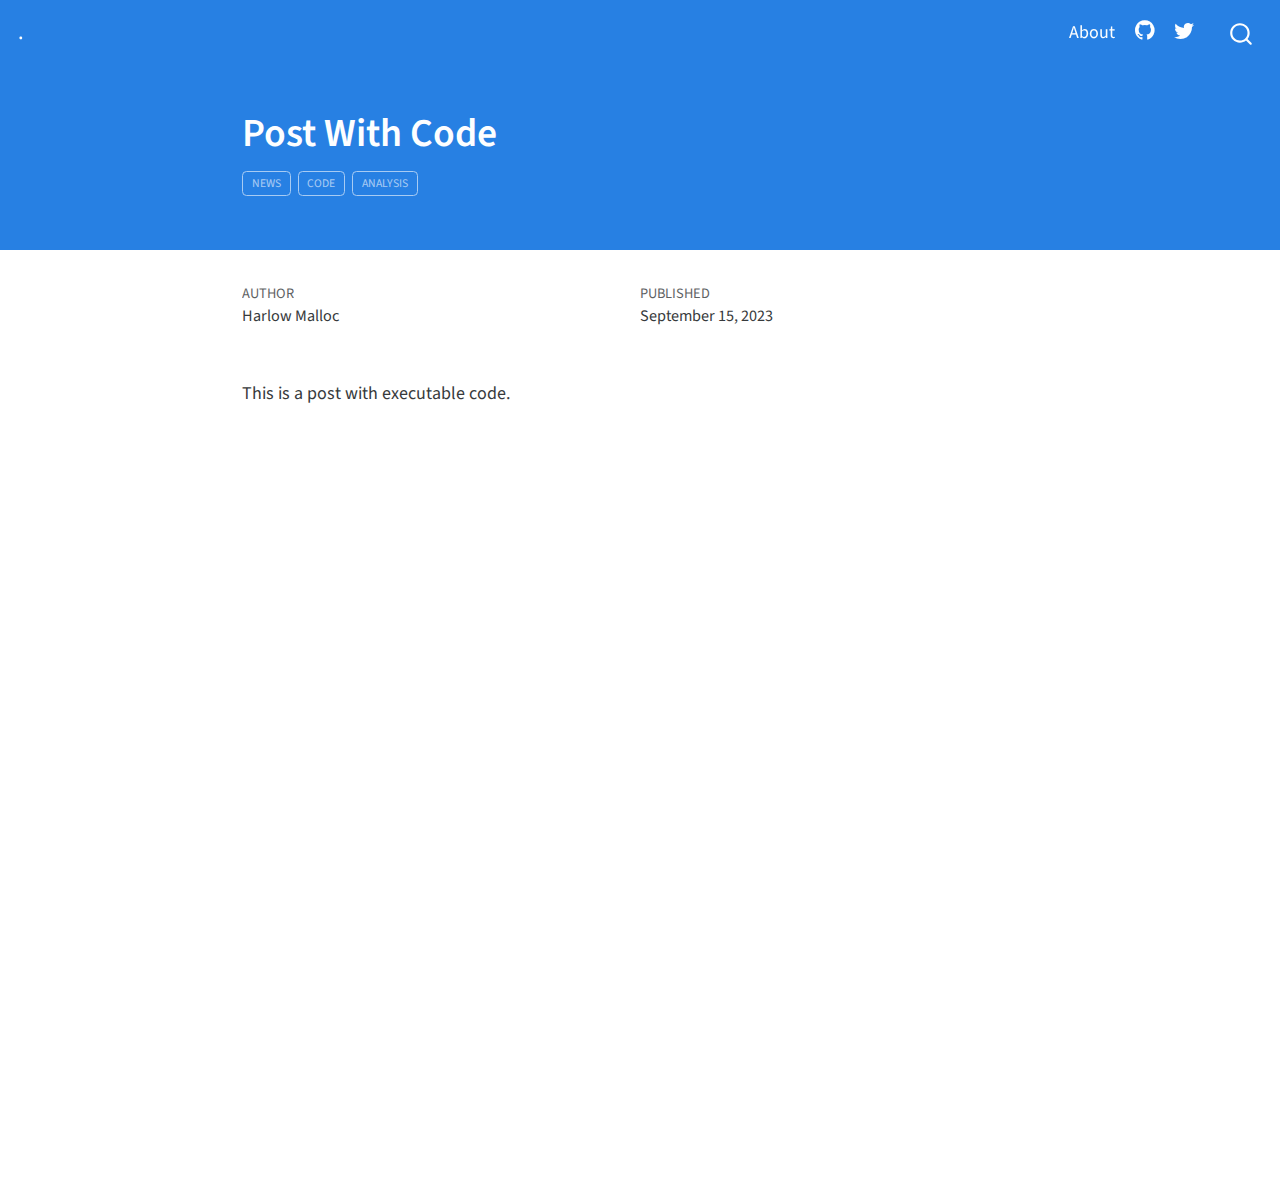
==== docs/posts/post-with-code/index.html @ dc3e9ef9 "going live" ====
<!DOCTYPE html>
<html xmlns="http://www.w3.org/1999/xhtml" lang="en" xml:lang="en"><head>

<meta charset="utf-8">
<meta name="generator" content="quarto-1.2.475">

<meta name="viewport" content="width=device-width, initial-scale=1.0, user-scalable=yes">

<meta name="author" content="Harlow Malloc">
<meta name="dcterms.date" content="2023-09-15">

<title>../.. - Post With Code</title>
<style>
code{white-space: pre-wrap;}
span.smallcaps{font-variant: small-caps;}
div.columns{display: flex; gap: min(4vw, 1.5em);}
div.column{flex: auto; overflow-x: auto;}
div.hanging-indent{margin-left: 1.5em; text-indent: -1.5em;}
ul.task-list{list-style: none;}
ul.task-list li input[type="checkbox"] {
  width: 0.8em;
  margin: 0 0.8em 0.2em -1.6em;
  vertical-align: middle;
}
</style>


<script src="../../site_libs/quarto-nav/quarto-nav.js"></script>
<script src="../../site_libs/quarto-nav/headroom.min.js"></script>
<script src="../../site_libs/clipboard/clipboard.min.js"></script>
<script src="../../site_libs/quarto-search/autocomplete.umd.js"></script>
<script src="../../site_libs/quarto-search/fuse.min.js"></script>
<script src="../../site_libs/quarto-search/quarto-search.js"></script>
<meta name="quarto:offset" content="../../">
<script src="../../site_libs/quarto-html/quarto.js"></script>
<script src="../../site_libs/quarto-html/popper.min.js"></script>
<script src="../../site_libs/quarto-html/tippy.umd.min.js"></script>
<script src="../../site_libs/quarto-html/anchor.min.js"></script>
<link href="../../site_libs/quarto-html/tippy.css" rel="stylesheet">
<link href="../../site_libs/quarto-html/quarto-syntax-highlighting.css" rel="stylesheet" id="quarto-text-highlighting-styles">
<script src="../../site_libs/bootstrap/bootstrap.min.js"></script>
<link href="../../site_libs/bootstrap/bootstrap-icons.css" rel="stylesheet">
<link href="../../site_libs/bootstrap/bootstrap.min.css" rel="stylesheet" id="quarto-bootstrap" data-mode="light">
<script id="quarto-search-options" type="application/json">{
  "location": "navbar",
  "copy-button": false,
  "collapse-after": 3,
  "panel-placement": "end",
  "type": "overlay",
  "limit": 20,
  "language": {
    "search-no-results-text": "No results",
    "search-matching-documents-text": "matching documents",
    "search-copy-link-title": "Copy link to search",
    "search-hide-matches-text": "Hide additional matches",
    "search-more-match-text": "more match in this document",
    "search-more-matches-text": "more matches in this document",
    "search-clear-button-title": "Clear",
    "search-detached-cancel-button-title": "Cancel",
    "search-submit-button-title": "Submit"
  }
}</script>


<link rel="stylesheet" href="../../styles.css">
</head>

<body class="nav-fixed fullcontent">

<div id="quarto-search-results"></div>
  <header id="quarto-header" class="headroom fixed-top">
    <nav class="navbar navbar-expand-lg navbar-dark ">
      <div class="navbar-container container-fluid">
      <div class="navbar-brand-container">
    <a class="navbar-brand" href="../../index.html">
    <span class="navbar-title">.</span>
    </a>
  </div>
          <button class="navbar-toggler" type="button" data-bs-toggle="collapse" data-bs-target="#navbarCollapse" aria-controls="navbarCollapse" aria-expanded="false" aria-label="Toggle navigation" onclick="if (window.quartoToggleHeadroom) { window.quartoToggleHeadroom(); }">
  <span class="navbar-toggler-icon"></span>
</button>
          <div class="collapse navbar-collapse" id="navbarCollapse">
            <ul class="navbar-nav navbar-nav-scroll ms-auto">
  <li class="nav-item">
    <a class="nav-link" href="../../about.html">
 <span class="menu-text">About</span></a>
  </li>  
  <li class="nav-item compact">
    <a class="nav-link" href="https://github.com/"><i class="bi bi-github" role="img">
</i> 
 <span class="menu-text"></span></a>
  </li>  
  <li class="nav-item compact">
    <a class="nav-link" href="https://twitter.com"><i class="bi bi-twitter" role="img">
</i> 
 <span class="menu-text"></span></a>
  </li>  
</ul>
              <div id="quarto-search" class="" title="Search"></div>
          </div> <!-- /navcollapse -->
      </div> <!-- /container-fluid -->
    </nav>
</header>
<!-- content -->
<header id="title-block-header" class="quarto-title-block default page-columns page-full">
  <div class="quarto-title-banner page-columns page-full">
    <div class="quarto-title column-body">
      <h1 class="title">Post With Code</h1>
                                <div class="quarto-categories">
                <div class="quarto-category">news</div>
                <div class="quarto-category">code</div>
                <div class="quarto-category">analysis</div>
              </div>
                  </div>
  </div>
    
  
  <div class="quarto-title-meta">

      <div>
      <div class="quarto-title-meta-heading">Author</div>
      <div class="quarto-title-meta-contents">
               <p>Harlow Malloc </p>
            </div>
    </div>
      
      <div>
      <div class="quarto-title-meta-heading">Published</div>
      <div class="quarto-title-meta-contents">
        <p class="date">September 15, 2023</p>
      </div>
    </div>
    
      
    </div>
    
  
  </header><div id="quarto-content" class="quarto-container page-columns page-rows-contents page-layout-article page-navbar">
<!-- sidebar -->
<!-- margin-sidebar -->
    
<!-- main -->
<main class="content quarto-banner-title-block" id="quarto-document-content">




<p>This is a post with executable code.</p>



</main> <!-- /main -->
<script id="quarto-html-after-body" type="application/javascript">
window.document.addEventListener("DOMContentLoaded", function (event) {
  const toggleBodyColorMode = (bsSheetEl) => {
    const mode = bsSheetEl.getAttribute("data-mode");
    const bodyEl = window.document.querySelector("body");
    if (mode === "dark") {
      bodyEl.classList.add("quarto-dark");
      bodyEl.classList.remove("quarto-light");
    } else {
      bodyEl.classList.add("quarto-light");
      bodyEl.classList.remove("quarto-dark");
    }
  }
  const toggleBodyColorPrimary = () => {
    const bsSheetEl = window.document.querySelector("link#quarto-bootstrap");
    if (bsSheetEl) {
      toggleBodyColorMode(bsSheetEl);
    }
  }
  toggleBodyColorPrimary();  
  const icon = "";
  const anchorJS = new window.AnchorJS();
  anchorJS.options = {
    placement: 'right',
    icon: icon
  };
  anchorJS.add('.anchored');
  const clipboard = new window.ClipboardJS('.code-copy-button', {
    target: function(trigger) {
      return trigger.previousElementSibling;
    }
  });
  clipboard.on('success', function(e) {
    // button target
    const button = e.trigger;
    // don't keep focus
    button.blur();
    // flash "checked"
    button.classList.add('code-copy-button-checked');
    var currentTitle = button.getAttribute("title");
    button.setAttribute("title", "Copied!");
    let tooltip;
    if (window.bootstrap) {
      button.setAttribute("data-bs-toggle", "tooltip");
      button.setAttribute("data-bs-placement", "left");
      button.setAttribute("data-bs-title", "Copied!");
      tooltip = new bootstrap.Tooltip(button, 
        { trigger: "manual", 
          customClass: "code-copy-button-tooltip",
          offset: [0, -8]});
      tooltip.show();    
    }
    setTimeout(function() {
      if (tooltip) {
        tooltip.hide();
        button.removeAttribute("data-bs-title");
        button.removeAttribute("data-bs-toggle");
        button.removeAttribute("data-bs-placement");
      }
      button.setAttribute("title", currentTitle);
      button.classList.remove('code-copy-button-checked');
    }, 1000);
    // clear code selection
    e.clearSelection();
  });
  function tippyHover(el, contentFn) {
    const config = {
      allowHTML: true,
      content: contentFn,
      maxWidth: 500,
      delay: 100,
      arrow: false,
      appendTo: function(el) {
          return el.parentElement;
      },
      interactive: true,
      interactiveBorder: 10,
      theme: 'quarto',
      placement: 'bottom-start'
    };
    window.tippy(el, config); 
  }
  const noterefs = window.document.querySelectorAll('a[role="doc-noteref"]');
  for (var i=0; i<noterefs.length; i++) {
    const ref = noterefs[i];
    tippyHover(ref, function() {
      // use id or data attribute instead here
      let href = ref.getAttribute('data-footnote-href') || ref.getAttribute('href');
      try { href = new URL(href).hash; } catch {}
      const id = href.replace(/^#\/?/, "");
      const note = window.document.getElementById(id);
      return note.innerHTML;
    });
  }
  const findCites = (el) => {
    const parentEl = el.parentElement;
    if (parentEl) {
      const cites = parentEl.dataset.cites;
      if (cites) {
        return {
          el,
          cites: cites.split(' ')
        };
      } else {
        return findCites(el.parentElement)
      }
    } else {
      return undefined;
    }
  };
  var bibliorefs = window.document.querySelectorAll('a[role="doc-biblioref"]');
  for (var i=0; i<bibliorefs.length; i++) {
    const ref = bibliorefs[i];
    const citeInfo = findCites(ref);
    if (citeInfo) {
      tippyHover(citeInfo.el, function() {
        var popup = window.document.createElement('div');
        citeInfo.cites.forEach(function(cite) {
          var citeDiv = window.document.createElement('div');
          citeDiv.classList.add('hanging-indent');
          citeDiv.classList.add('csl-entry');
          var biblioDiv = window.document.getElementById('ref-' + cite);
          if (biblioDiv) {
            citeDiv.innerHTML = biblioDiv.innerHTML;
          }
          popup.appendChild(citeDiv);
        });
        return popup.innerHTML;
      });
    }
  }
});
</script>
</div> <!-- /content -->



</body></html>
---- docs/site_libs/quarto-html/tippy.css ----
.tippy-box[data-animation=fade][data-state=hidden]{opacity:0}[data-tippy-root]{max-width:calc(100vw - 10px)}.tippy-box{position:relative;background-color:#333;color:#fff;border-radius:4px;font-size:14px;line-height:1.4;white-space:normal;outline:0;transition-property:transform,visibility,opacity}.tippy-box[data-placement^=top]>.tippy-arrow{bottom:0}.tippy-box[data-placement^=top]>.tippy-arrow:before{bottom:-7px;left:0;border-width:8px 8px 0;border-top-color:initial;transform-origin:center top}.tippy-box[data-placement^=bottom]>.tippy-arrow{top:0}.tippy-box[data-placement^=bottom]>.tippy-arrow:before{top:-7px;left:0;border-width:0 8px 8px;border-bottom-color:initial;transform-origin:center bottom}.tippy-box[data-placement^=left]>.tippy-arrow{right:0}.tippy-box[data-placement^=left]>.tippy-arrow:before{border-width:8px 0 8px 8px;border-left-color:initial;right:-7px;transform-origin:center left}.tippy-box[data-placement^=right]>.tippy-arrow{left:0}.tippy-box[data-placement^=right]>.tippy-arrow:before{left:-7px;border-width:8px 8px 8px 0;border-right-color:initial;transform-origin:center right}.tippy-box[data-inertia][data-state=visible]{transition-timing-function:cubic-bezier(.54,1.5,.38,1.11)}.tippy-arrow{width:16px;height:16px;color:#333}.tippy-arrow:before{content:"";position:absolute;border-color:transparent;border-style:solid}.tippy-content{position:relative;padding:5px 9px;z-index:1}
---- docs/site_libs/quarto-html/quarto-syntax-highlighting.css ----
/* quarto syntax highlight colors */
:root {
  --quarto-hl-ot-color: #003B4F;
  --quarto-hl-at-color: #657422;
  --quarto-hl-ss-color: #20794D;
  --quarto-hl-an-color: #5E5E5E;
  --quarto-hl-fu-color: #4758AB;
  --quarto-hl-st-color: #20794D;
  --quarto-hl-cf-color: #003B4F;
  --quarto-hl-op-color: #5E5E5E;
  --quarto-hl-er-color: #AD0000;
  --quarto-hl-bn-color: #AD0000;
  --quarto-hl-al-color: #AD0000;
  --quarto-hl-va-color: #111111;
  --quarto-hl-bu-color: inherit;
  --quarto-hl-ex-color: inherit;
  --quarto-hl-pp-color: #AD0000;
  --quarto-hl-in-color: #5E5E5E;
  --quarto-hl-vs-color: #20794D;
  --quarto-hl-wa-color: #5E5E5E;
  --quarto-hl-do-color: #5E5E5E;
  --quarto-hl-im-color: #00769E;
  --quarto-hl-ch-color: #20794D;
  --quarto-hl-dt-color: #AD0000;
  --quarto-hl-fl-color: #AD0000;
  --quarto-hl-co-color: #5E5E5E;
  --quarto-hl-cv-color: #5E5E5E;
  --quarto-hl-cn-color: #8f5902;
  --quarto-hl-sc-color: #5E5E5E;
  --quarto-hl-dv-color: #AD0000;
  --quarto-hl-kw-color: #003B4F;
}

/* other quarto variables */
:root {
  --quarto-font-monospace: SFMono-Regular, Menlo, Monaco, Consolas, "Liberation Mono", "Courier New", monospace;
}

pre > code.sourceCode > span {
  color: #003B4F;
}

code span {
  color: #003B4F;
}

code.sourceCode > span {
  color: #003B4F;
}

div.sourceCode,
div.sourceCode pre.sourceCode {
  color: #003B4F;
}

code span.ot {
  color: #003B4F;
}

code span.at {
  color: #657422;
}

code span.ss {
  color: #20794D;
}

code span.an {
  color: #5E5E5E;
}

code span.fu {
  color: #4758AB;
}

code span.st {
  color: #20794D;
}

code span.cf {
  color: #003B4F;
}

code span.op {
  color: #5E5E5E;
}

code span.er {
  color: #AD0000;
}

code span.bn {
  color: #AD0000;
}

code span.al {
  color: #AD0000;
}

code span.va {
  color: #111111;
}

code span.pp {
  color: #AD0000;
}

code span.in {
  color: #5E5E5E;
}

code span.vs {
  color: #20794D;
}

code span.wa {
  color: #5E5E5E;
  font-style: italic;
}

code span.do {
  color: #5E5E5E;
  font-style: italic;
}

code span.im {
  color: #00769E;
}

code span.ch {
  color: #20794D;
}

code span.dt {
  color: #AD0000;
}

code span.fl {
  color: #AD0000;
}

code span.co {
  color: #5E5E5E;
}

code span.cv {
  color: #5E5E5E;
  font-style: italic;
}

code span.cn {
  color: #8f5902;
}

code span.sc {
  color: #5E5E5E;
}

code span.dv {
  color: #AD0000;
}

code span.kw {
  color: #003B4F;
}

.prevent-inlining {
  content: "</";
}

/*# sourceMappingURL=debc5d5d77c3f9108843748ff7464032.css.map */
---- docs/styles.css ----
/* css styles */
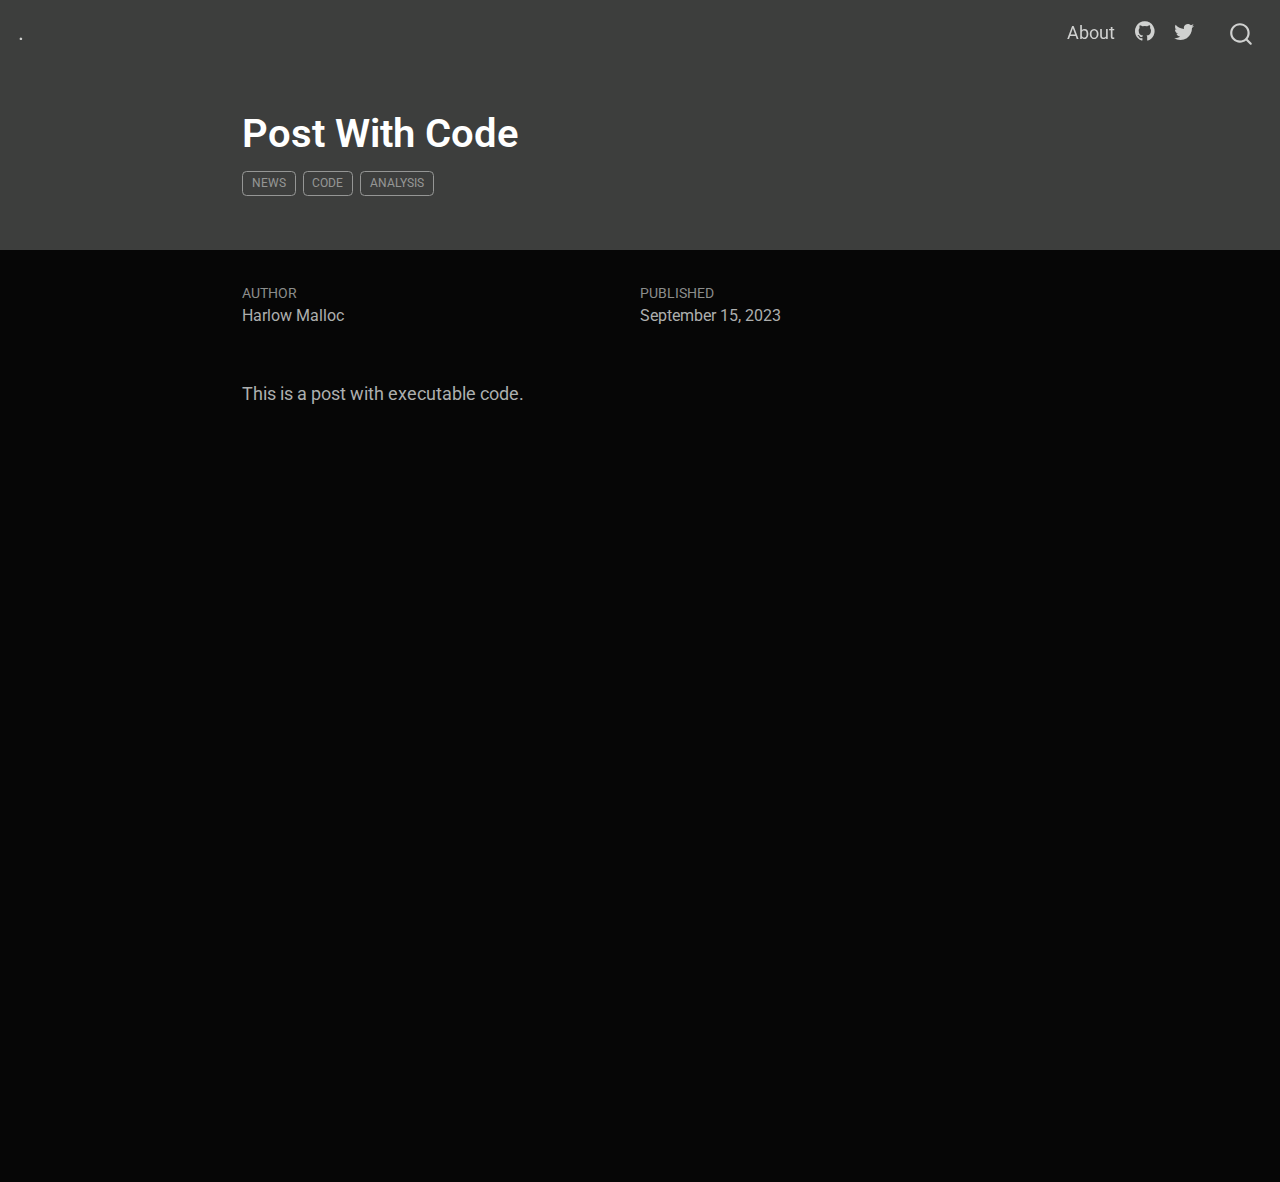
==== commit 093735f9: "new upload" ====
--- a/docs/posts/post-with-code/index.html
+++ b/docs/posts/post-with-code/index.html
@@ -37,10 +37,10 @@
 <script src="../../site_libs/quarto-html/tippy.umd.min.js"></script>
 <script src="../../site_libs/quarto-html/anchor.min.js"></script>
 <link href="../../site_libs/quarto-html/tippy.css" rel="stylesheet">
-<link href="../../site_libs/quarto-html/quarto-syntax-highlighting.css" rel="stylesheet" id="quarto-text-highlighting-styles">
+<link href="../../site_libs/quarto-html/quarto-syntax-highlighting-dark.css" rel="stylesheet" id="quarto-text-highlighting-styles">
 <script src="../../site_libs/bootstrap/bootstrap.min.js"></script>
 <link href="../../site_libs/bootstrap/bootstrap-icons.css" rel="stylesheet">
-<link href="../../site_libs/bootstrap/bootstrap.min.css" rel="stylesheet" id="quarto-bootstrap" data-mode="light">
+<link href="../../site_libs/bootstrap/bootstrap.min.css" rel="stylesheet" id="quarto-bootstrap" data-mode="dark">
 <script id="quarto-search-options" type="application/json">{
   "location": "navbar",
   "copy-button": false,
@@ -86,12 +86,12 @@
  <span class="menu-text">About</span></a>
   </li>  
   <li class="nav-item compact">
-    <a class="nav-link" href="https://github.com/"><i class="bi bi-github" role="img">
+    <a class="nav-link" href="https://github.com/DRoycroft"><i class="bi bi-github" role="img">
 </i> 
  <span class="menu-text"></span></a>
   </li>  
   <li class="nav-item compact">
-    <a class="nav-link" href="https://twitter.com"><i class="bi bi-twitter" role="img">
+    <a class="nav-link" href="https://twitter.com/DavidRoycroft6"><i class="bi bi-twitter" role="img">
 </i> 
  <span class="menu-text"></span></a>
   </li>  
--- a/docs/site_libs/quarto-html/quarto-syntax-highlighting-dark.css
+++ b/docs/site_libs/quarto-html/quarto-syntax-highlighting-dark.css
@@ -0,0 +1,187 @@
+/* quarto syntax highlight colors */
+:root {
+  --quarto-hl-al-color: #f07178;
+  --quarto-hl-an-color: #d4d0ab;
+  --quarto-hl-at-color: #00e0e0;
+  --quarto-hl-bn-color: #d4d0ab;
+  --quarto-hl-bu-color: #abe338;
+  --quarto-hl-ch-color: #abe338;
+  --quarto-hl-co-color: #f8f8f2;
+  --quarto-hl-cv-color: #ffd700;
+  --quarto-hl-cn-color: #ffd700;
+  --quarto-hl-cf-color: #ffa07a;
+  --quarto-hl-dt-color: #ffa07a;
+  --quarto-hl-dv-color: #d4d0ab;
+  --quarto-hl-do-color: #f8f8f2;
+  --quarto-hl-er-color: #f07178;
+  --quarto-hl-ex-color: #00e0e0;
+  --quarto-hl-fl-color: #d4d0ab;
+  --quarto-hl-fu-color: #ffa07a;
+  --quarto-hl-im-color: #abe338;
+  --quarto-hl-in-color: #d4d0ab;
+  --quarto-hl-kw-color: #ffa07a;
+  --quarto-hl-op-color: #ffa07a;
+  --quarto-hl-ot-color: #00e0e0;
+  --quarto-hl-pp-color: #dcc6e0;
+  --quarto-hl-re-color: #00e0e0;
+  --quarto-hl-sc-color: #abe338;
+  --quarto-hl-ss-color: #abe338;
+  --quarto-hl-st-color: #abe338;
+  --quarto-hl-va-color: #00e0e0;
+  --quarto-hl-vs-color: #abe338;
+  --quarto-hl-wa-color: #dcc6e0;
+}
+
+/* other quarto variables */
+:root {
+  --quarto-font-monospace: SFMono-Regular, Menlo, Monaco, Consolas, "Liberation Mono", "Courier New", monospace;
+}
+
+code span.al {
+  font-weight: bold;
+  color: #f07178;
+}
+
+code span.an {
+  color: #d4d0ab;
+}
+
+code span.at {
+  color: #00e0e0;
+}
+
+code span.bn {
+  color: #d4d0ab;
+}
+
+code span.bu {
+  color: #abe338;
+}
+
+code span.ch {
+  color: #abe338;
+}
+
+code span.co {
+  font-style: italic;
+  color: #f8f8f2;
+}
+
+code span.cv {
+  color: #ffd700;
+}
+
+code span.cn {
+  color: #ffd700;
+}
+
+code span.cf {
+  font-weight: bold;
+  color: #ffa07a;
+}
+
+code span.dt {
+  color: #ffa07a;
+}
+
+code span.dv {
+  color: #d4d0ab;
+}
+
+code span.do {
+  color: #f8f8f2;
+}
+
+code span.er {
+  color: #f07178;
+  text-decoration: underline;
+}
+
+code span.ex {
+  font-weight: bold;
+  color: #00e0e0;
+}
+
+code span.fl {
+  color: #d4d0ab;
+}
+
+code span.fu {
+  color: #ffa07a;
+}
+
+code span.im {
+  color: #abe338;
+}
+
+code span.in {
+  color: #d4d0ab;
+}
+
+code span.kw {
+  font-weight: bold;
+  color: #ffa07a;
+}
+
+pre > code.sourceCode > span {
+  color: #f8f8f2;
+}
+
+code span {
+  color: #f8f8f2;
+}
+
+code.sourceCode > span {
+  color: #f8f8f2;
+}
+
+div.sourceCode,
+div.sourceCode pre.sourceCode {
+  color: #f8f8f2;
+}
+
+code span.op {
+  color: #ffa07a;
+}
+
+code span.ot {
+  color: #00e0e0;
+}
+
+code span.pp {
+  color: #dcc6e0;
+}
+
+code span.re {
+  color: #00e0e0;
+}
+
+code span.sc {
+  color: #abe338;
+}
+
+code span.ss {
+  color: #abe338;
+}
+
+code span.st {
+  color: #abe338;
+}
+
+code span.va {
+  color: #00e0e0;
+}
+
+code span.vs {
+  color: #abe338;
+}
+
+code span.wa {
+  color: #dcc6e0;
+}
+
+.prevent-inlining {
+  content: "</";
+}
+
+/*# sourceMappingURL=935a306eefa94366c21e1a970dddb765.css.map */
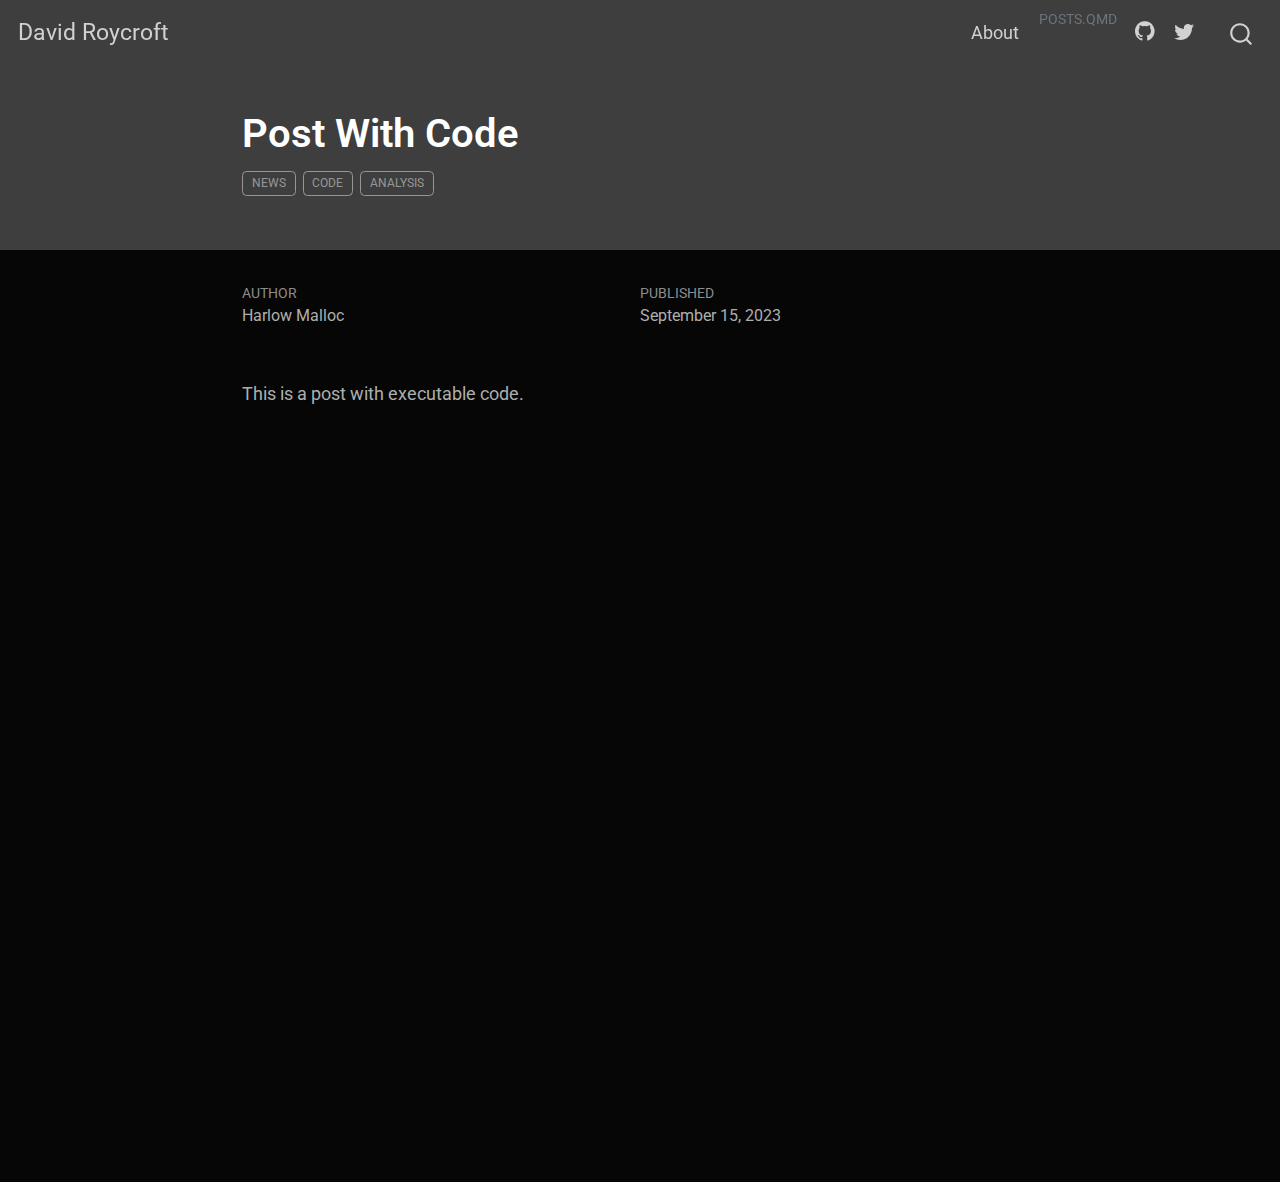
==== commit a897f84b: "adding blog" ====
--- a/docs/posts/post-with-code/index.html
+++ b/docs/posts/post-with-code/index.html
@@ -9,7 +9,7 @@
 <meta name="author" content="Harlow Malloc">
 <meta name="dcterms.date" content="2023-09-15">
 
-<title>../.. - Post With Code</title>
+<title>David Roycroft - Post With Code</title>
 <style>
 code{white-space: pre-wrap;}
 span.smallcaps{font-variant: small-caps;}
@@ -73,7 +73,7 @@
       <div class="navbar-container container-fluid">
       <div class="navbar-brand-container">
     <a class="navbar-brand" href="../../index.html">
-    <span class="navbar-title">.</span>
+    <span class="navbar-title">David Roycroft</span>
     </a>
   </div>
           <button class="navbar-toggler" type="button" data-bs-toggle="collapse" data-bs-target="#navbarCollapse" aria-controls="navbarCollapse" aria-expanded="false" aria-label="Toggle navigation" onclick="if (window.quartoToggleHeadroom) { window.quartoToggleHeadroom(); }">
@@ -85,6 +85,8 @@
     <a class="nav-link" href="../../about.html">
  <span class="menu-text">About</span></a>
   </li>  
+  <li class="dropdown-header">
+ <span class="menu-text">posts.qmd</span></li>
   <li class="nav-item compact">
     <a class="nav-link" href="https://github.com/DRoycroft"><i class="bi bi-github" role="img">
 </i> 
